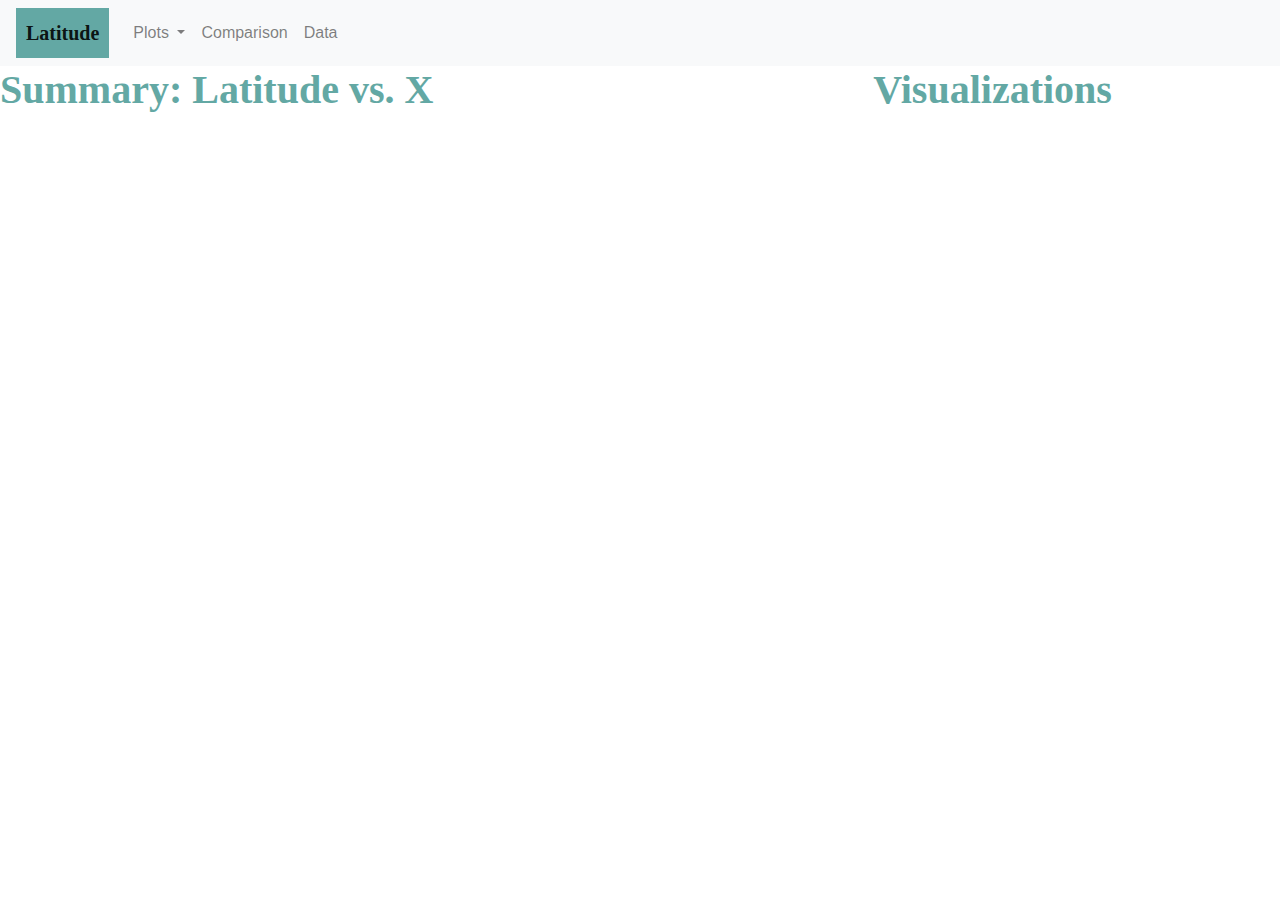
==== index.html @ fa544228 "create html pages and links" ====
<!DOCTYPE html>
<html lang="en">

<head>
    <meta charset="UTF-8">
    <title> Latitude Analysis Index </title>

	<link rel="stylesheet" href="https://stackpath.bootstrapcdn.com/bootstrap/4.3.1/css/bootstrap.min.css" integrity="sha384-ggOyR0iXCbMQv3Xipma34MD+dH/1fQ784/j6cY/iJTQUOhcWr7x9JvoRxT2MZw1T" crossorigin="anonymous">
	<link rel="stylesheet" type="text/css" href="style.css">
</head>

<body>

<!-- nav bar -->
    <div class="navigation">
        <nav class="navbar navbar-expand-lg navbar-light bg-light">
            <a class="navbar-brand" href="index.html">Latitude</a>
            <button class="navbar-toggler" type="button" data-toggle="collapse" data-target="#navbarSupportedContent" aria-controls="navbarSupportedContent" aria-expanded="false" aria-label="Toggle navigation">
            <span class="navbar-toggler-icon"></span>
            </button>

            <div class="collapse navbar-collapse" id="navbarSupportedContent">
            <ul class="navbar-nav mr-auto">
                <li class="nav-item dropdown">
                    <a class="nav-link dropdown-toggle" href="#" id="navbarDropdown" role="button" data-toggle="dropdown" aria-haspopup="true" aria-expanded="false">
                        Plots
                    </a>
                    <div class="dropdown-menu" aria-labelledby="navbarDropdown">
                        <a class="dropdown-item" href="web_visualizations/cloudiness.html">Cloudiness</a>
                        <a class="dropdown-item" href="web_visualizations/humidity.html">Humidity</a>
                        <a class="dropdown-item" href="web_visualizations/max_temp.html.html">Max Temperature</a>
                        <a class="dropdown-item" href="web_visualizations/wind_speed.html">Wind Speed</a>
                    </div>
                </li>
                <li class="nav-item">
                    <a class="nav-link" href="web_visualizations/comparison.html"> Comparison </a>
                </li>
                <li class="nav-item">
                    <a class="nav-link" href="resources/cities_data.html"> Data </a>
                </li>
                
                
                </li>
            </ul>
            </div>
        </nav>
    </div>

    



        

<!-- Titles and visual plots -->
    <div class="row">
        <div class="col-md-8">
            <h1 class="title"> Summary: Latitude vs. X </h1>
            <img >
        </div>

        <div class="col-md-4">
            <h1 class="title"> Visualizations </h1>
        </div>
    </div>


<script src="https://code.jquery.com/jquery-3.3.1.slim.min.js" integrity="sha384-q8i/X+965DzO0rT7abK41JStQIAqVgRVzpbzo5smXKp4YfRvH+8abtTE1Pi6jizo" crossorigin="anonymous"></script>
<script src="https://cdnjs.cloudflare.com/ajax/libs/popper.js/1.14.7/umd/popper.min.js" integrity="sha384-UO2eT0CpHqdSJQ6hJty5KVphtPhzWj9WO1clHTMGa3JDZwrnQq4sF86dIHNDz0W1" crossorigin="anonymous"></script>
<script src="https://stackpath.bootstrapcdn.com/bootstrap/4.3.1/js/bootstrap.min.js" integrity="sha384-JjSmVgyd0p3pXB1rRibZUAYoIIy6OrQ6VrjIEaFf/nJGzIxFDsf4x0xIM+B07jRM" crossorigin="anonymous"></script>


</body>

</html>
---- style.css ----
.title {
    color: #63a8a4;
    font-family: "Times New Roman", Times, serif;
    font-weight: bold;
    font-size: 40px;
}


.navbar-brand {
    background-color: #63a8a4;
    padding: 10px;
    font-family: 'Times New Roman', Times, serif;
    font-weight: bold;
}
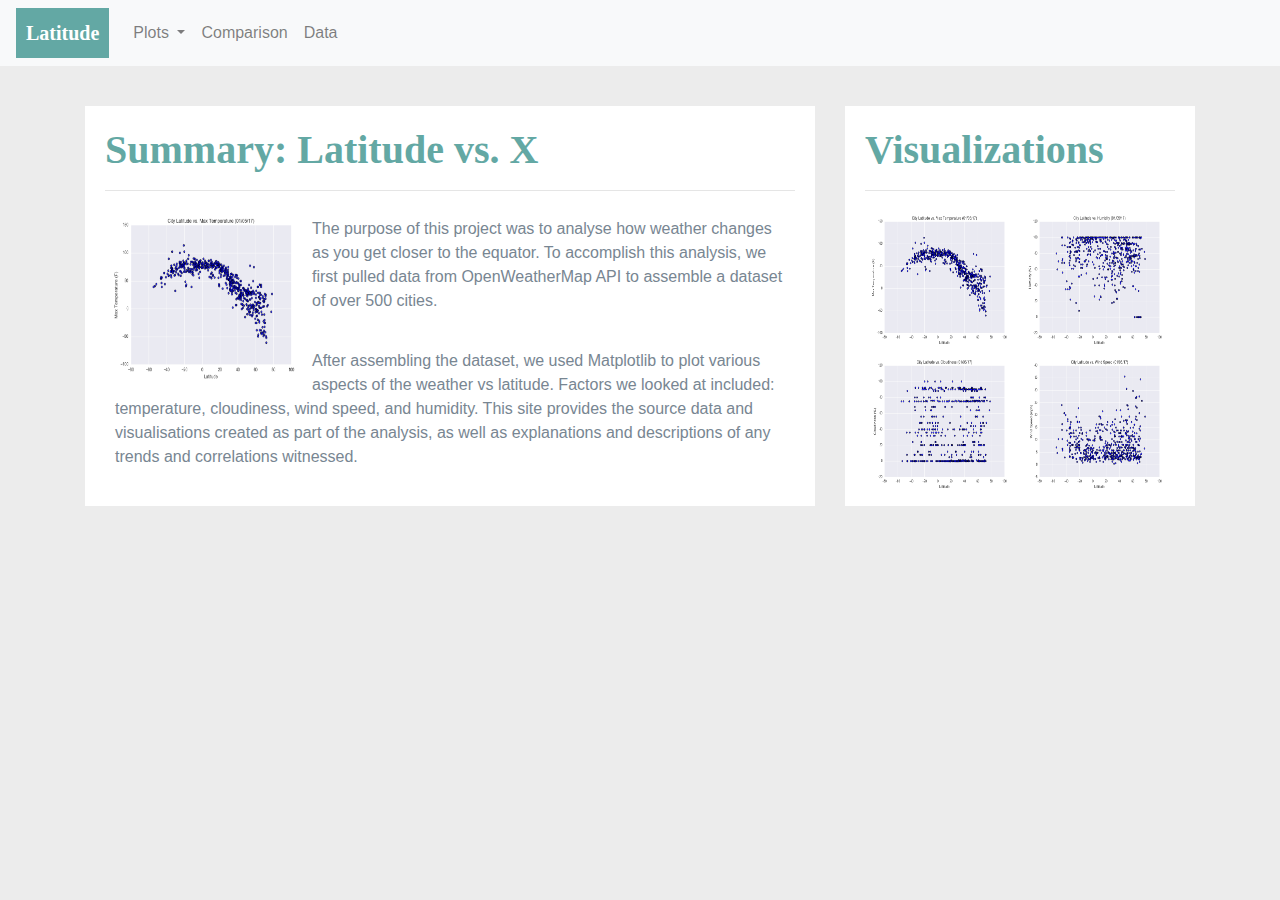
==== commit 25097e45: "add images and for index" ====
--- a/index.html
+++ b/index.html
@@ -52,15 +52,41 @@
 
         
 
-<!-- Titles and visual plots -->
-    <div class="row">
-        <div class="col-md-8">
-            <h1 class="title"> Summary: Latitude vs. X </h1>
-            <img >
-        </div>
+<!-- Titles paragraphs -->
+    <div class="container">
+        <div class="row">
+            <div class="col-sm-12 col-md-8">
+                <div class="box">
+                    <h1 class="title"> Summary: Latitude vs. X </h1>
+                    <hr>
+                        <img src="images/max_temperature.png" alt="Lat vs. Max Temperature" class="index_image">
+                        <p>The purpose of this project was to analyse how weather changes as you get closer to the equator. To accomplish this analysis, we first pulled data from OpenWeatherMap API to assemble a dataset of over 500 cities.</p>
+                        <p>After assembling the dataset, we used Matplotlib to plot various aspects of the weather vs latitude. Factors we looked at included: temperature, cloudiness, wind speed, and humidity. This site provides the source data and visualisations created as part of the analysis, as well as explanations and descriptions of any trends and correlations witnessed.</p>
+                </div>
+            </div>
 
-        <div class="col-md-4">
-            <h1 class="title"> Visualizations </h1>
+            <!-- Visualisations -->
+            <div class="col-sm-12 col-md-4">
+                <div class="box">
+                    <h1 class="title"> Visualizations </h1>
+                    <hr>
+
+                    <a href="web_visualizations/max_temp.html.html">
+                        <img class="float-left thumbnail" src="images/max_temperature.png" alt="Latitude vs. Max Temp">
+                    </a>
+                    <a href="web_visualizations/humidity.html">
+                        <img class="float-right thumbnail" src="images/humidity.png" alt="Latitude vs. Humidity">
+                    </a>
+                    <a href="web_visualizations/cloudiness.html">
+                        <img class="float-left thumbnail" src="images/cloudiness.png" alt="Latitude vs. Cloudiness">
+                    </a>
+                    <a href="web_visualizations/wind_speed.html">
+                        <img class="float-right thumbnail" src="images/wind_speed.png" alt="Latitude vs Wind Speed">
+                    </a>
+                </div>
+                
+                </div>
+            </div>
         </div>
     </div>
 
--- a/style.css
+++ b/style.css
@@ -1,3 +1,12 @@
+body {
+    background-color: #ececec;
+}
+
+p {
+    color: #788692;
+    padding: 10px;
+}
+
 .title {
     color: #63a8a4;
     font-family: "Times New Roman", Times, serif;
@@ -5,10 +14,39 @@
     font-size: 40px;
 }
 
+.box {
+    height: 400px;
+    margin-top: 40px;
+    padding: 20px;
+    color: #fff;
+    background: white;
+}
 
-.navbar-brand {
+
+.navbar {
+    background-color: tomato;
+}
+
+.navigation .navbar-brand {
     background-color: #63a8a4;
+    color: white;
     padding: 10px;
     font-family: 'Times New Roman', Times, serif;
     font-weight: bold;
-}+}
+
+.navigation .nav-item {
+    display: right;
+}
+
+.index_image {
+    float: left;
+    width: 30%;
+    height: 50%;
+}
+
+.thumbnail {
+    width: 50%;
+    height: 40%;
+}
+
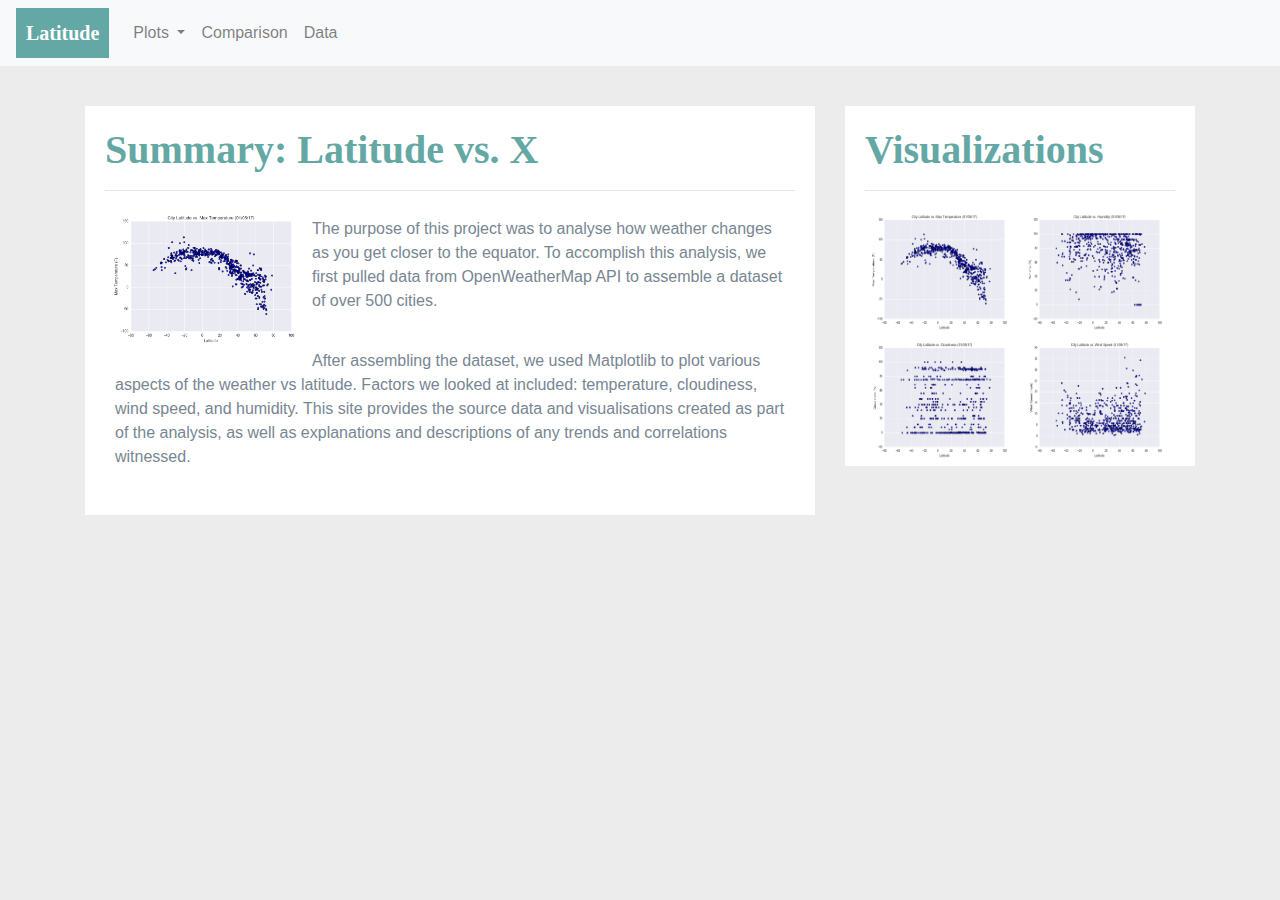
==== commit 1855f6be: "completed comparison page" ====
--- a/index.html
+++ b/index.html
@@ -28,7 +28,7 @@
                     <div class="dropdown-menu" aria-labelledby="navbarDropdown">
                         <a class="dropdown-item" href="web_visualizations/cloudiness.html">Cloudiness</a>
                         <a class="dropdown-item" href="web_visualizations/humidity.html">Humidity</a>
-                        <a class="dropdown-item" href="web_visualizations/max_temp.html.html">Max Temperature</a>
+                        <a class="dropdown-item" href="web_visualizations/max_temp.html">Max Temperature</a>
                         <a class="dropdown-item" href="web_visualizations/wind_speed.html">Wind Speed</a>
                     </div>
                 </li>
@@ -67,24 +67,21 @@
 
             <!-- Visualisations -->
             <div class="col-sm-12 col-md-4">
-                <div class="box">
+                <div class="box1">
                     <h1 class="title"> Visualizations </h1>
-                    <hr>
-
-                    <a href="web_visualizations/max_temp.html.html">
-                        <img class="float-left thumbnail" src="images/max_temperature.png" alt="Latitude vs. Max Temp">
-                    </a>
-                    <a href="web_visualizations/humidity.html">
-                        <img class="float-right thumbnail" src="images/humidity.png" alt="Latitude vs. Humidity">
-                    </a>
-                    <a href="web_visualizations/cloudiness.html">
-                        <img class="float-left thumbnail" src="images/cloudiness.png" alt="Latitude vs. Cloudiness">
-                    </a>
-                    <a href="web_visualizations/wind_speed.html">
-                        <img class="float-right thumbnail" src="images/wind_speed.png" alt="Latitude vs Wind Speed">
-                    </a>
-                </div>
-                
+                        <hr>
+                        <a href="web_visualizations/max_temp.html">
+                            <img class="float-left thumbnail" src="images/max_temperature.png" alt="Latitude vs. Max Temp">
+                        </a>
+                        <a href="web_visualizations/humidity.html">
+                            <img class="float-right thumbnail" src="images/humidity.png" alt="Latitude vs. Humidity">
+                        </a>
+                        <a href="web_visualizations/cloudiness.html">
+                            <img class="float-left thumbnail" src="images/cloudiness.png" alt="Latitude vs. Cloudiness">
+                        </a>
+                        <a href="web_visualizations/wind_speed.html">
+                            <img class="float-right thumbnail" src="images/wind_speed.png" alt="Latitude vs Wind Speed">
+                        </a>
                 </div>
             </div>
         </div>
--- a/style.css
+++ b/style.css
@@ -7,6 +7,27 @@
     padding: 10px;
 }
 
+h2 {
+    color: #63a8a4;
+    font-family: "Times New Roman", Times, serif;
+    font-weight: bold;
+    text-align: center;
+}
+
+
+.navigation .navbar-brand {
+    background-color: #63a8a4;
+    color: white;
+    padding: 10px;
+    font-family: 'Times New Roman', Times, serif;
+    font-weight: bold;
+
+}
+
+.navigation .nav-item {
+    display: right;
+}
+
 .title {
     color: #63a8a4;
     font-family: "Times New Roman", Times, serif;
@@ -14,29 +35,21 @@
     font-size: 40px;
 }
 
-.box {
-    height: 400px;
+.container {
     margin-top: 40px;
-    padding: 20px;
-    color: #fff;
-    background: white;
 }
 
-
-.navbar {
-    background-color: tomato;
+.box {
+    background: white;
+    /* margin-top: 40px; */
+    padding: 20px;
 }
 
-.navigation .navbar-brand {
-    background-color: #63a8a4;
-    color: white;
-    padding: 10px;
-    font-family: 'Times New Roman', Times, serif;
-    font-weight: bold;
-}
-
-.navigation .nav-item {
-    display: right;
+.box1 {
+    background: white;
+        /* margin-top: 40px; */
+    padding: 20px;
+    height: 360px;
 }
 
 .index_image {
@@ -50,3 +63,13 @@
     height: 40%;
 }
 
+.chart_visual {
+    width: 100%;
+    height: 120%;
+}
+
+.comp_image {
+    width: 100%;
+    height: 100%;
+    padding-bottom: 50px;
+}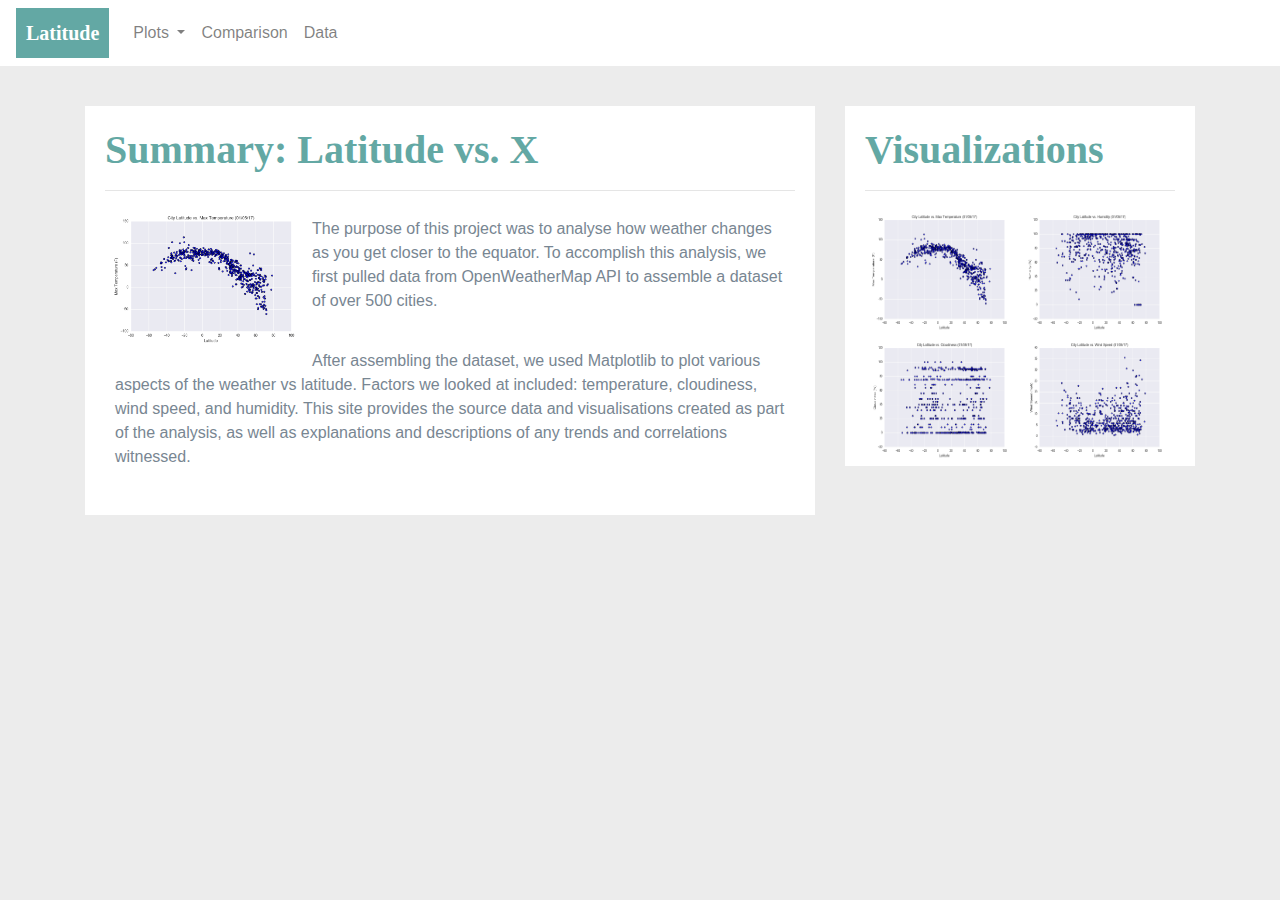
==== commit 4b188484: "finalise css and add info for charts" ====
--- a/index.html
+++ b/index.html
@@ -13,7 +13,7 @@
 
 <!-- nav bar -->
     <div class="navigation">
-        <nav class="navbar navbar-expand-lg navbar-light bg-light">
+        <nav class="navbar navbar-expand-lg navbar-light">
             <a class="navbar-brand" href="index.html">Latitude</a>
             <button class="navbar-toggler" type="button" data-toggle="collapse" data-target="#navbarSupportedContent" aria-controls="navbarSupportedContent" aria-expanded="false" aria-label="Toggle navigation">
             <span class="navbar-toggler-icon"></span>
@@ -36,10 +36,7 @@
                     <a class="nav-link" href="web_visualizations/comparison.html"> Comparison </a>
                 </li>
                 <li class="nav-item">
-                    <a class="nav-link" href="resources/cities_data.html"> Data </a>
-                </li>
-                
-                
+                    <a class="nav-link" href="resources/cities_df.html"> Data </a>
                 </li>
             </ul>
             </div>
@@ -47,11 +44,6 @@
     </div>
 
     
-
-
-
-        
-
 <!-- Titles paragraphs -->
     <div class="container">
         <div class="row">
--- a/style.css
+++ b/style.css
@@ -21,11 +21,11 @@
     padding: 10px;
     font-family: 'Times New Roman', Times, serif;
     font-weight: bold;
-
 }
 
-.navigation .nav-item {
-    display: right;
+.navigation {
+    background-color: white;
+    padding: none;
 }
 
 .title {
@@ -72,4 +72,22 @@
     width: 100%;
     height: 100%;
     padding-bottom: 50px;
-}+}
+
+.dataframe {
+    width: 100%;
+    font-size: 14px;
+    font-family: Arial, Helvetica, sans-serif;
+}
+
+tr {
+    line-height: 12px;
+}
+
+@media (max-width: 700px) {
+    .navbar{
+        background: #63a8a4;
+    }
+
+}
+
